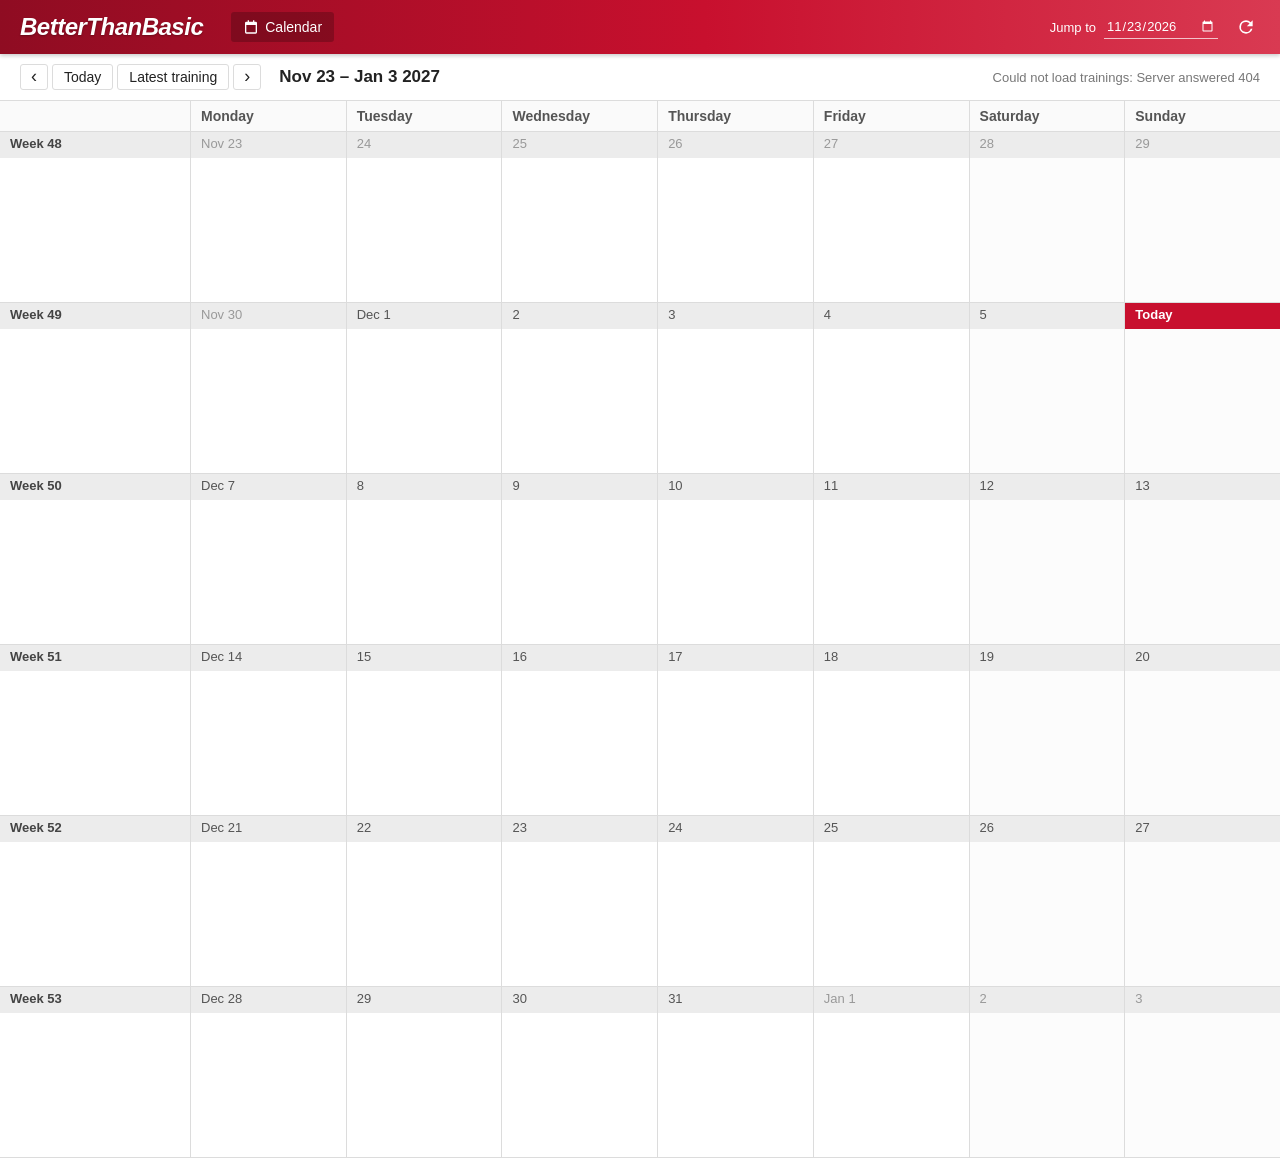
==== frontend/index.html @ 23f67a5b "Added a frontend calender function in the style of the old Today's Plan" ====
<!DOCTYPE html>
<html lang="en">
<head>
    <meta charset="utf-8">
    <meta name="viewport" content="width=device-width, initial-scale=1">
    <title>BetterThanBasic · Calendar</title>
    <link rel="icon" href="favicon.svg" type="image/svg+xml">
    <link rel="stylesheet" href="styles.css">
</head>
<body>
<header class="topbar">
    <div class="brand">BetterThanBasic</div>
    <nav class="nav">
        <a class="nav-item active" href="#">
            <svg viewBox="0 0 24 24" aria-hidden="true"><path d="M7 2v2H5a2 2 0 0 0-2 2v14a2 2 0 0 0 2 2h14a2 2 0 0 0 2-2V6a2 2 0 0 0-2-2h-2V2h-2v2H9V2H7zm-2 7h14v11H5V9z"/></svg>
            Calendar
        </a>
    </nav>
    <div class="tools">
        <label class="jump">Jump to
            <input type="date" id="jump-date">
        </label>
        <button class="icon-btn" id="reload" title="Reload training data">
            <svg viewBox="0 0 24 24" aria-hidden="true"><path d="M17.65 6.35A7.96 7.96 0 0 0 12 4a8 8 0 1 0 7.75 10h-2.08A6 6 0 1 1 12 6c1.66 0 3.14.69 4.22 1.78L13 11h7V4l-2.35 2.35z"/></svg>
        </button>
    </div>
</header>

<div class="toolbar">
    <div class="nav-buttons">
        <button id="prev" title="Previous week (←)">&lsaquo;</button>
        <button id="today">Today</button>
        <button id="latest">Latest training</button>
        <button id="next" title="Next week (→)">&rsaquo;</button>
    </div>
    <h1 id="range-label"></h1>
    <div class="status" id="status"></div>
</div>

<main class="calendar" id="calendar">
    <div class="cal-head" id="cal-head"></div>
    <div id="weeks"></div>
</main>

<dialog id="details">
    <form method="dialog" class="details-card">
        <header>
            <div>
                <h2 id="details-title"></h2>
                <p id="details-sub"></p>
            </div>
            <button class="close" aria-label="Close">&times;</button>
        </header>
        <dl id="details-list"></dl>
    </form>
</dialog>

<script src="app.js"></script>
</body>
</html>
---- frontend/styles.css ----
:root {
    --red: #c8102e;
    --red-dark: #8f0c22;
    --red-soft: #fdecef;
    --ink: #222;
    --muted: #777;
    --line: #dcdcdc;
    --band: #ececec;
    --bg: #ffffff;
    --summary-width: 190px;
    font-family: "Segoe UI", Roboto, Helvetica, Arial, sans-serif;
    font-size: 14px;
    color: var(--ink);
}

* { box-sizing: border-box; }

body {
    margin: 0;
    background: var(--bg);
    display: flex;
    flex-direction: column;
    min-height: 100vh;
}

button { font: inherit; cursor: pointer; }

/* ---------- Top bar ---------- */
.topbar {
    display: flex;
    align-items: center;
    gap: 28px;
    height: 54px;
    padding: 0 20px;
    background: linear-gradient(90deg, var(--red-dark) 0%, var(--red) 55%, #d93a52 100%);
    color: #fff;
    box-shadow: 0 2px 4px rgba(0, 0, 0, .2);
    position: sticky;
    top: 0;
    z-index: 10;
}

.brand {
    font-size: 24px;
    font-weight: 800;
    font-style: italic;
    letter-spacing: -.5px;
    text-shadow: 0 1px 2px rgba(0, 0, 0, .3);
}

.nav { display: flex; gap: 4px; }

.nav-item {
    display: flex;
    align-items: center;
    gap: 6px;
    padding: 7px 12px;
    color: #fff;
    text-decoration: none;
    border-radius: 3px;
    opacity: .85;
}
.nav-item svg { width: 16px; height: 16px; fill: currentColor; }
.nav-item.active { background: rgba(0, 0, 0, .22); opacity: 1; }

.tools { margin-left: auto; display: flex; align-items: center; gap: 14px; }

.jump { display: flex; align-items: center; gap: 8px; font-size: 13px; }
.jump input {
    border: none;
    border-bottom: 1px solid rgba(255, 255, 255, .7);
    background: transparent;
    color: #fff;
    color-scheme: dark;
    padding: 3px 2px;
    font: inherit;
}

.icon-btn {
    background: none;
    border: none;
    padding: 4px;
    color: #fff;
    display: flex;
}
.icon-btn svg { width: 20px; height: 20px; fill: currentColor; }
.icon-btn.spinning svg { animation: spin .8s linear infinite; }
@keyframes spin { to { transform: rotate(360deg); } }

/* ---------- Toolbar ---------- */
.toolbar {
    display: flex;
    align-items: center;
    gap: 18px;
    padding: 10px 20px;
    border-bottom: 1px solid var(--line);
}
.toolbar h1 { font-size: 17px; font-weight: 600; margin: 0; }
.status { margin-left: auto; color: var(--muted); font-size: 13px; }

.nav-buttons { display: flex; gap: 4px; }
.nav-buttons button {
    background: #fff;
    border: 1px solid var(--line);
    border-radius: 3px;
    padding: 4px 11px;
    color: var(--ink);
}
.nav-buttons button:hover { border-color: var(--red); color: var(--red); }
#prev, #next { font-size: 18px; line-height: 1; padding: 2px 10px 4px; }

/* ---------- Calendar ---------- */
.calendar { flex: 1; overflow-x: auto; }

.cal-head, .week {
    display: grid;
    grid-template-columns: var(--summary-width) repeat(7, minmax(150px, 1fr));
    min-width: calc(var(--summary-width) + 7 * 150px);
}

.cal-head {
    position: sticky;
    top: 0;
    background: #fafafa;
    border-bottom: 1px solid var(--line);
    font-weight: 600;
    color: #555;
}
.cal-head div { padding: 7px 10px; border-left: 1px solid var(--line); }
.cal-head div:first-child { border-left: none; }

.week { border-bottom: 1px solid var(--line); }
.week > div { border-left: 1px solid var(--line); min-height: 170px; }
.week > div:first-child { border-left: none; }

.band {
    background: var(--band);
    padding: 4px 10px;
    font-size: 13px;
    color: #555;
    height: 26px;
}

.week-summary .band { font-weight: 700; color: #444; }
.week-summary table { margin: 8px 10px; border-collapse: collapse; font-size: 13px; }
.week-summary td { padding: 2px 0; }
.week-summary td:first-child { color: var(--muted); padding-right: 14px; }
.week-summary td:last-child { text-align: right; font-variant-numeric: tabular-nums; }
.week-summary .tss { color: #fff; background: var(--red); border-radius: 3px; padding: 0 5px; font-weight: 700; }

.day.today .band { background: var(--red); color: #fff; font-weight: 700; }
.day.other-month .band { color: #999; }
.day.weekend { background: #fcfcfc; }

.workouts { padding: 6px; display: flex; flex-direction: column; gap: 6px; }

/* ---------- Workout card ---------- */
.workout {
    display: block;
    width: 100%;
    text-align: left;
    background: #fff;
    border: 1px solid var(--line);
    border-radius: 3px;
    padding: 0;
    color: inherit;
    overflow: hidden;
    transition: border-color .1s, box-shadow .1s;
}
.workout:hover { border-color: var(--red); box-shadow: 0 1px 4px rgba(200, 16, 46, .25); }

.workout-title {
    display: flex;
    align-items: stretch;
    background: #f4f4f4;
    border-bottom: 1px solid var(--line);
}
.workout-icon {
    background: var(--red);
    width: 32px;
    display: flex;
    align-items: center;
    justify-content: center;
    flex-shrink: 0;
}
.workout-icon svg { width: 22px; height: 22px; fill: none; stroke: #fff; stroke-width: 1.8; }
.workout-name { padding: 4px 8px; font-weight: 600; font-size: 13px; line-height: 1.25; }
.workout-name small { display: block; font-weight: 400; color: var(--muted); }

.metrics {
    display: grid;
    grid-template-columns: 1fr 1fr;
    gap: 3px 8px;
    padding: 6px 8px 7px;
    font-size: 12px;
    font-variant-numeric: tabular-nums;
}
.metric { display: flex; align-items: baseline; gap: 3px; white-space: nowrap; }
.metric b { font-weight: 600; }
.metric .unit { color: var(--muted); font-size: 11px; }
.metric .hr { color: var(--red); }
.metric.na b { color: #bbb; font-weight: 400; }

/* ---------- Details dialog ---------- */
dialog {
    border: none;
    padding: 0;
    border-radius: 4px;
    box-shadow: 0 10px 40px rgba(0, 0, 0, .3);
    width: min(440px, 92vw);
}
dialog::backdrop { background: rgba(0, 0, 0, .35); }
.details-card header {
    display: flex;
    justify-content: space-between;
    align-items: flex-start;
    padding: 14px 18px;
    background: linear-gradient(90deg, var(--red-dark), var(--red));
    color: #fff;
}
.details-card h2 { margin: 0; font-size: 18px; }
.details-card p { margin: 3px 0 0; opacity: .85; font-size: 13px; }
.close { background: none; border: none; color: #fff; font-size: 24px; line-height: 1; }
dl {
    display: grid;
    grid-template-columns: auto 1fr;
    gap: 6px 20px;
    margin: 0;
    padding: 16px 18px 20px;
}
dt { color: var(--muted); }
dd { margin: 0; text-align: right; font-weight: 600; font-variant-numeric: tabular-nums; }

.empty-state { padding: 40px; text-align: center; color: var(--muted); }
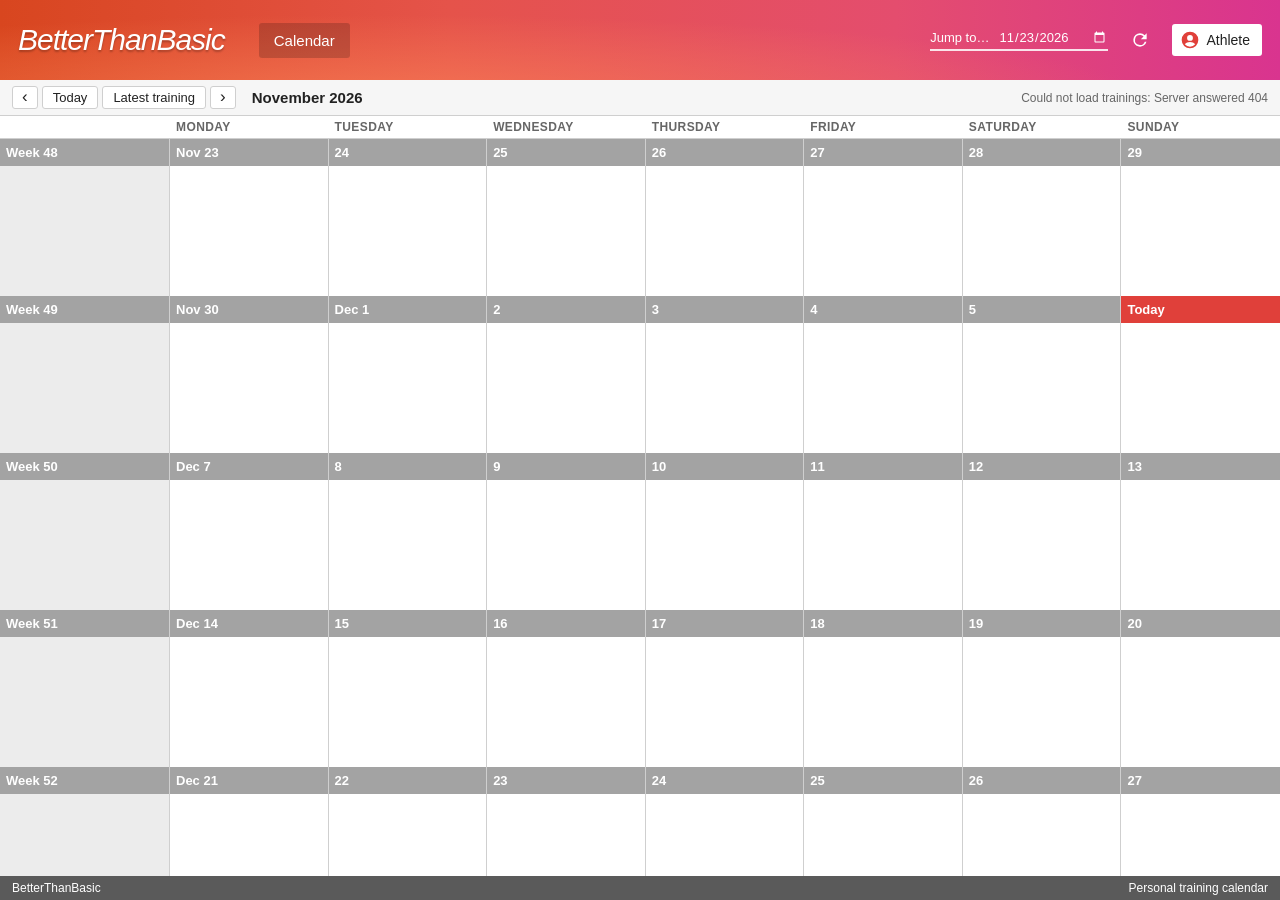
==== commit 1854b4bb: "Changed the name of TScore to TSS and made the page infinite scrollable" ====
--- a/frontend/index.html
+++ b/frontend/index.html
@@ -11,18 +11,19 @@
 <header class="topbar">
     <div class="brand">BetterThanBasic</div>
     <nav class="nav">
-        <a class="nav-item active" href="#">
-            <svg viewBox="0 0 24 24" aria-hidden="true"><path d="M7 2v2H5a2 2 0 0 0-2 2v14a2 2 0 0 0 2 2h14a2 2 0 0 0 2-2V6a2 2 0 0 0-2-2h-2V2h-2v2H9V2H7zm-2 7h14v11H5V9z"/></svg>
-            Calendar
-        </a>
+        <a class="nav-item active" href="#">Calendar</a>
     </nav>
     <div class="tools">
-        <label class="jump">Jump to
+        <label class="jump">Jump to…
             <input type="date" id="jump-date">
         </label>
         <button class="icon-btn" id="reload" title="Reload training data">
             <svg viewBox="0 0 24 24" aria-hidden="true"><path d="M17.65 6.35A7.96 7.96 0 0 0 12 4a8 8 0 1 0 7.75 10h-2.08A6 6 0 1 1 12 6c1.66 0 3.14.69 4.22 1.78L13 11h7V4l-2.35 2.35z"/></svg>
         </button>
+        <div class="user-badge">
+            <svg viewBox="0 0 24 24" aria-hidden="true"><path d="M12 2a10 10 0 1 0 0 20 10 10 0 0 0 0-20zm0 4a3.5 3.5 0 1 1 0 7 3.5 3.5 0 0 1 0-7zm0 14a8 8 0 0 1-6.2-2.95C7.2 15.4 9.5 14.5 12 14.5s4.8.9 6.2 2.55A8 8 0 0 1 12 20z"/></svg>
+            Athlete
+        </div>
     </div>
 </header>
 
@@ -42,6 +43,11 @@
     <div id="weeks"></div>
 </main>
 
+<footer class="footer">
+    <span>BetterThanBasic</span>
+    <span>Personal training calendar</span>
+</footer>
+
 <dialog id="details">
     <form method="dialog" class="details-card">
         <header>
--- a/frontend/styles.css
+++ b/frontend/styles.css
@@ -1,13 +1,15 @@
 :root {
-    --red: #c8102e;
-    --red-dark: #8f0c22;
-    --red-soft: #fdecef;
+    --red: #e0403a;
+    --red-dark: #c42f2a;
+    --band: #a3a3a3;
+    --band-text: #fff;
+    --summary-bg: #ececec;
     --ink: #222;
-    --muted: #777;
-    --line: #dcdcdc;
-    --band: #ececec;
-    --bg: #ffffff;
-    --summary-width: 190px;
+    --muted: #666;
+    --line: #cfcfcf;
+    --bike: #f7df7a;
+    --summary-width: 170px;
+    --day-min: 150px;
     font-family: "Segoe UI", Roboto, Helvetica, Arial, sans-serif;
     font-size: 14px;
     color: var(--ink);
@@ -15,12 +17,13 @@
 
 * { box-sizing: border-box; }
 
+html, body { height: 100%; }
+
 body {
     margin: 0;
-    background: var(--bg);
     display: flex;
     flex-direction: column;
-    min-height: 100vh;
+    background: #fff;
 }
 
 button { font: inherit; cursor: pointer; }
@@ -29,50 +32,51 @@
 .topbar {
     display: flex;
     align-items: center;
-    gap: 28px;
-    height: 54px;
-    padding: 0 20px;
-    background: linear-gradient(90deg, var(--red-dark) 0%, var(--red) 55%, #d93a52 100%);
-    color: #fff;
-    box-shadow: 0 2px 4px rgba(0, 0, 0, .2);
-    position: sticky;
-    top: 0;
-    z-index: 10;
+    gap: 22px;
+    height: 80px;
+    padding: 0 18px;
+    flex-shrink: 0;
+    background:
+        radial-gradient(ellipse at 30% 120%, rgba(255, 140, 90, .55), transparent 60%),
+        linear-gradient(90deg, #d8461f 0%, #e5534a 35%, #e44d6e 70%, #d9348f 100%);
+    color: #fff;
 }
 
 .brand {
-    font-size: 24px;
-    font-weight: 800;
+    font-family: "Arial Black", "Segoe UI Black", Impact, sans-serif;
+    font-size: 30px;
     font-style: italic;
-    letter-spacing: -.5px;
-    text-shadow: 0 1px 2px rgba(0, 0, 0, .3);
+    letter-spacing: -1px;
+    text-shadow: 0 2px 2px rgba(0, 0, 0, .25);
+    margin-right: 12px;
 }
 
 .nav { display: flex; gap: 4px; }
 
 .nav-item {
-    display: flex;
-    align-items: center;
-    gap: 6px;
-    padding: 7px 12px;
+    padding: 9px 15px;
     color: #fff;
     text-decoration: none;
     border-radius: 3px;
-    opacity: .85;
-}
-.nav-item svg { width: 16px; height: 16px; fill: currentColor; }
-.nav-item.active { background: rgba(0, 0, 0, .22); opacity: 1; }
-
-.tools { margin-left: auto; display: flex; align-items: center; gap: 14px; }
-
-.jump { display: flex; align-items: center; gap: 8px; font-size: 13px; }
+    font-size: 15px;
+}
+.nav-item.active { background: rgba(0, 0, 0, .18); }
+
+.tools { margin-left: auto; display: flex; align-items: center; gap: 18px; }
+
+.jump {
+    display: flex;
+    align-items: center;
+    gap: 8px;
+    font-size: 13px;
+    border-bottom: 2px solid rgba(255, 255, 255, .85);
+    padding-bottom: 3px;
+}
 .jump input {
     border: none;
-    border-bottom: 1px solid rgba(255, 255, 255, .7);
     background: transparent;
     color: #fff;
     color-scheme: dark;
-    padding: 3px 2px;
     font: inherit;
 }
 
@@ -87,119 +91,140 @@
 .icon-btn.spinning svg { animation: spin .8s linear infinite; }
 @keyframes spin { to { transform: rotate(360deg); } }
 
+.user-badge {
+    display: flex;
+    align-items: center;
+    gap: 6px;
+    background: #fff;
+    color: var(--ink);
+    border-radius: 3px;
+    padding: 6px 12px 6px 8px;
+    font-size: 14px;
+}
+.user-badge svg { width: 20px; height: 20px; fill: var(--red); }
+
 /* ---------- Toolbar ---------- */
 .toolbar {
     display: flex;
     align-items: center;
-    gap: 18px;
-    padding: 10px 20px;
+    gap: 16px;
+    padding: 6px 12px;
+    background: #f6f6f6;
     border-bottom: 1px solid var(--line);
-}
-.toolbar h1 { font-size: 17px; font-weight: 600; margin: 0; }
-.status { margin-left: auto; color: var(--muted); font-size: 13px; }
+    flex-shrink: 0;
+}
+.toolbar h1 { font-size: 15px; font-weight: 600; margin: 0; }
+.status { margin-left: auto; color: var(--muted); font-size: 12px; }
 
 .nav-buttons { display: flex; gap: 4px; }
 .nav-buttons button {
     background: #fff;
     border: 1px solid var(--line);
     border-radius: 3px;
-    padding: 4px 11px;
+    padding: 3px 10px;
+    font-size: 13px;
     color: var(--ink);
 }
 .nav-buttons button:hover { border-color: var(--red); color: var(--red); }
-#prev, #next { font-size: 18px; line-height: 1; padding: 2px 10px 4px; }
+#prev, #next { font-size: 17px; line-height: 1; padding: 1px 9px 3px; }
 
 /* ---------- Calendar ---------- */
-.calendar { flex: 1; overflow-x: auto; }
+/* position: relative so week offsetTop is measured from here; overflow-anchor off because
+   prependWeeks() corrects the scroll position itself. */
+.calendar { flex: 1; min-height: 0; overflow: auto; position: relative; overflow-anchor: none; }
 
 .cal-head, .week {
     display: grid;
-    grid-template-columns: var(--summary-width) repeat(7, minmax(150px, 1fr));
-    min-width: calc(var(--summary-width) + 7 * 150px);
+    grid-template-columns: var(--summary-width) repeat(7, minmax(var(--day-min), 1fr));
+    min-width: calc(var(--summary-width) + 7 * var(--day-min));
 }
 
 .cal-head {
     position: sticky;
     top: 0;
-    background: #fafafa;
+    z-index: 2;
+    background: #fff;
     border-bottom: 1px solid var(--line);
+    font-size: 12px;
     font-weight: 600;
-    color: #555;
-}
-.cal-head div { padding: 7px 10px; border-left: 1px solid var(--line); }
-.cal-head div:first-child { border-left: none; }
-
-.week { border-bottom: 1px solid var(--line); }
-.week > div { border-left: 1px solid var(--line); min-height: 170px; }
-.week > div:first-child { border-left: none; }
+    color: var(--muted);
+    text-transform: uppercase;
+    letter-spacing: .4px;
+}
+.cal-head div { padding: 4px 6px; }
+
+.week > div { border-right: 1px solid var(--line); min-height: 157px; }
+.week > div:last-child { border-right: none; }
 
 .band {
     background: var(--band);
-    padding: 4px 10px;
+    color: var(--band-text);
+    padding: 3px 6px;
     font-size: 13px;
-    color: #555;
-    height: 26px;
-}
-
-.week-summary .band { font-weight: 700; color: #444; }
-.week-summary table { margin: 8px 10px; border-collapse: collapse; font-size: 13px; }
-.week-summary td { padding: 2px 0; }
-.week-summary td:first-child { color: var(--muted); padding-right: 14px; }
-.week-summary td:last-child { text-align: right; font-variant-numeric: tabular-nums; }
-.week-summary .tss { color: #fff; background: var(--red); border-radius: 3px; padding: 0 5px; font-weight: 700; }
-
-.day.today .band { background: var(--red); color: #fff; font-weight: 700; }
-.day.other-month .band { color: #999; }
-.day.weekend { background: #fcfcfc; }
-
-.workouts { padding: 6px; display: flex; flex-direction: column; gap: 6px; }
+    height: 27px;
+    line-height: 21px;
+    font-weight: 600;
+}
+
+.week-summary { background: var(--summary-bg); }
+.week-summary table { margin: 4px 6px; border-collapse: collapse; font-size: 12px; width: 150px; }
+.week-summary td { padding: 1px 0; }
+.week-summary td:last-child { font-variant-numeric: tabular-nums; }
+
+.day.today .band { background: var(--red); }
+
+.workouts { padding: 3px 4px; display: flex; flex-direction: column; gap: 4px; }
 
 /* ---------- Workout card ---------- */
 .workout {
-    display: block;
+    display: flex;
+    gap: 4px;
     width: 100%;
     text-align: left;
-    background: #fff;
-    border: 1px solid var(--line);
-    border-radius: 3px;
-    padding: 0;
+    background: none;
+    border: none;
+    padding: 2px;
+    border-radius: 2px;
     color: inherit;
+    min-width: 0;
+}
+.workout:hover { background: #f3f3f3; }
+
+.workout-icon {
+    width: 32px;
+    height: 32px;
+    flex-shrink: 0;
+    background: var(--bike);
+    display: flex;
+    align-items: center;
+    justify-content: center;
+}
+.workout-icon svg { width: 22px; height: 22px; fill: none; stroke: #444; stroke-width: 1.6; }
+
+.workout-text { min-width: 0; line-height: 1.2; }
+.workout-name {
+    font-size: 14px;
+    white-space: nowrap;
     overflow: hidden;
-    transition: border-color .1s, box-shadow .1s;
-}
-.workout:hover { border-color: var(--red); box-shadow: 0 1px 4px rgba(200, 16, 46, .25); }
-
-.workout-title {
-    display: flex;
-    align-items: stretch;
-    background: #f4f4f4;
-    border-bottom: 1px solid var(--line);
-}
-.workout-icon {
-    background: var(--red);
-    width: 32px;
-    display: flex;
-    align-items: center;
-    justify-content: center;
-    flex-shrink: 0;
-}
-.workout-icon svg { width: 22px; height: 22px; fill: none; stroke: #fff; stroke-width: 1.8; }
-.workout-name { padding: 4px 8px; font-weight: 600; font-size: 13px; line-height: 1.25; }
-.workout-name small { display: block; font-weight: 400; color: var(--muted); }
-
-.metrics {
-    display: grid;
-    grid-template-columns: 1fr 1fr;
-    gap: 3px 8px;
-    padding: 6px 8px 7px;
+    text-overflow: ellipsis;
+}
+.workout-line {
     font-size: 12px;
+    color: var(--muted);
     font-variant-numeric: tabular-nums;
 }
-.metric { display: flex; align-items: baseline; gap: 3px; white-space: nowrap; }
-.metric b { font-weight: 600; }
-.metric .unit { color: var(--muted); font-size: 11px; }
-.metric .hr { color: var(--red); }
-.metric.na b { color: #bbb; font-weight: 400; }
+.workout-line .hr { color: var(--red); }
+
+/* ---------- Footer ---------- */
+.footer {
+    display: flex;
+    justify-content: space-between;
+    background: #5a5a5a;
+    color: #fff;
+    font-size: 12px;
+    padding: 5px 12px;
+    flex-shrink: 0;
+}
 
 /* ---------- Details dialog ---------- */
 dialog {
@@ -215,11 +240,11 @@
     justify-content: space-between;
     align-items: flex-start;
     padding: 14px 18px;
-    background: linear-gradient(90deg, var(--red-dark), var(--red));
+    background: linear-gradient(90deg, #d8461f, #e44d6e);
     color: #fff;
 }
 .details-card h2 { margin: 0; font-size: 18px; }
-.details-card p { margin: 3px 0 0; opacity: .85; font-size: 13px; }
+.details-card p { margin: 3px 0 0; opacity: .9; font-size: 13px; }
 .close { background: none; border: none; color: #fff; font-size: 24px; line-height: 1; }
 dl {
     display: grid;
@@ -230,5 +255,3 @@
 }
 dt { color: var(--muted); }
 dd { margin: 0; text-align: right; font-weight: 600; font-variant-numeric: tabular-nums; }
-
-.empty-state { padding: 40px; text-align: center; color: var(--muted); }
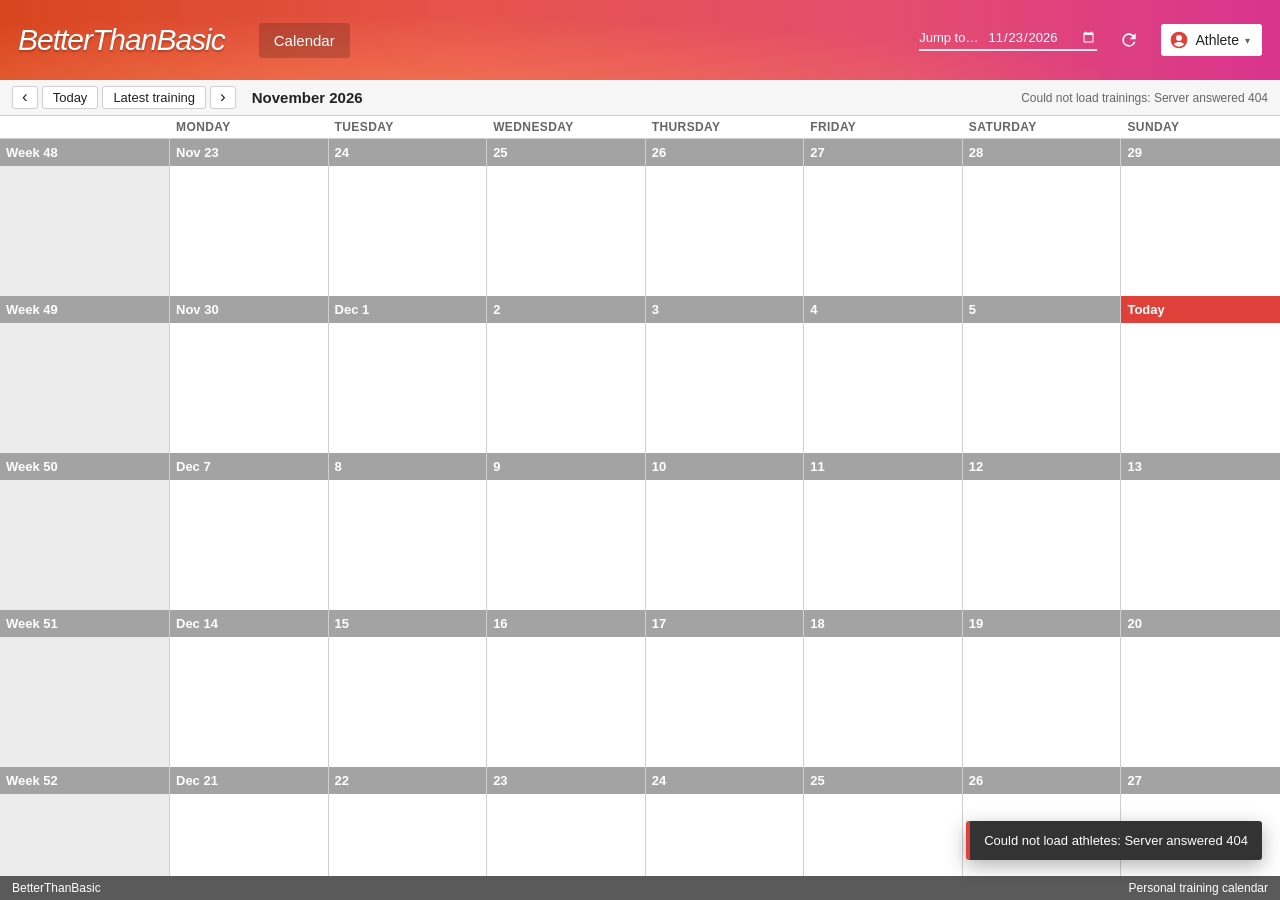
==== commit b49b27eb: "Changed a bit about the ability to upload files, and the ablitity to make different athlete profiles" ====
--- a/frontend/index.html
+++ b/frontend/index.html
@@ -11,7 +11,7 @@
 <header class="topbar">
     <div class="brand">BetterThanBasic</div>
     <nav class="nav">
-        <a class="nav-item active" href="#">Calendar</a>
+        <a class="nav-item active" href="index.html">Calendar</a>
     </nav>
     <div class="tools">
         <label class="jump">Jump to…
@@ -20,9 +20,15 @@
         <button class="icon-btn" id="reload" title="Reload training data">
             <svg viewBox="0 0 24 24" aria-hidden="true"><path d="M17.65 6.35A7.96 7.96 0 0 0 12 4a8 8 0 1 0 7.75 10h-2.08A6 6 0 1 1 12 6c1.66 0 3.14.69 4.22 1.78L13 11h7V4l-2.35 2.35z"/></svg>
         </button>
-        <div class="user-badge">
-            <svg viewBox="0 0 24 24" aria-hidden="true"><path d="M12 2a10 10 0 1 0 0 20 10 10 0 0 0 0-20zm0 4a3.5 3.5 0 1 1 0 7 3.5 3.5 0 0 1 0-7zm0 14a8 8 0 0 1-6.2-2.95C7.2 15.4 9.5 14.5 12 14.5s4.8.9 6.2 2.55A8 8 0 0 1 12 20z"/></svg>
-            Athlete
+        <div class="athlete-menu">
+            <button class="user-badge" id="athlete-button" type="button" aria-haspopup="menu" aria-expanded="false">
+                <svg viewBox="0 0 24 24" aria-hidden="true"><path d="M12 2a10 10 0 1 0 0 20 10 10 0 0 0 0-20zm0 4a3.5 3.5 0 1 1 0 7 3.5 3.5 0 0 1 0-7zm0 14a8 8 0 0 1-6.2-2.95C7.2 15.4 9.5 14.5 12 14.5s4.8.9 6.2 2.55A8 8 0 0 1 12 20z"/></svg>
+                <span id="athlete-name">Athlete</span> <span class="caret" aria-hidden="true">&#9662;</span>
+            </button>
+            <!-- Filled by setupAthleteMenu() in common.js -->
+            <div class="menu" id="athlete-dropdown" role="menu" hidden></div>
+            <input type="file" id="upload-input" accept=".fit,.FIT" multiple hidden>
+            <input type="file" id="upload-folder-input" webkitdirectory multiple hidden>
         </div>
     </div>
 </header>
@@ -48,19 +54,7 @@
     <span>Personal training calendar</span>
 </footer>
 
-<dialog id="details">
-    <form method="dialog" class="details-card">
-        <header>
-            <div>
-                <h2 id="details-title"></h2>
-                <p id="details-sub"></p>
-            </div>
-            <button class="close" aria-label="Close">&times;</button>
-        </header>
-        <dl id="details-list"></dl>
-    </form>
-</dialog>
-
+<script src="common.js"></script>
 <script src="app.js"></script>
 </body>
 </html>
--- a/frontend/styles.css
+++ b/frontend/styles.css
@@ -100,8 +100,68 @@
     border-radius: 3px;
     padding: 6px 12px 6px 8px;
     font-size: 14px;
+    border: none;
 }
 .user-badge svg { width: 20px; height: 20px; fill: var(--red); }
+.user-badge .caret { font-size: 10px; color: var(--muted); }
+
+/* ---------- Athlete dropdown ---------- */
+.athlete-menu { position: relative; }
+.menu {
+    position: absolute;
+    right: 0;
+    top: calc(100% + 6px);
+    min-width: 200px;
+    background: #fff;
+    border-radius: 3px;
+    box-shadow: 0 6px 20px rgba(0, 0, 0, .22);
+    padding: 4px 0;
+    z-index: 20;
+}
+.menu button {
+    display: flex;
+    align-items: center;
+    gap: 10px;
+    width: 100%;
+    background: none;
+    border: none;
+    padding: 9px 14px;
+    color: var(--ink);
+    font-size: 14px;
+    text-align: left;
+}
+.menu button:hover, .menu button:focus-visible { background: #f3f3f3; color: var(--red); }
+.menu button[aria-checked="true"] { font-weight: 600; }
+.menu-icon { width: 18px; height: 18px; flex-shrink: 0; display: flex; }
+.menu svg { width: 18px; height: 18px; fill: currentColor; }
+.menu-label {
+    padding: 6px 14px 2px;
+    font-size: 11px;
+    font-weight: 600;
+    text-transform: uppercase;
+    letter-spacing: .4px;
+    color: var(--muted);
+}
+.menu hr { border: none; border-top: 1px solid #e6e6e6; margin: 4px 0; }
+
+/* ---------- Upload messages ---------- */
+.toast {
+    position: fixed;
+    right: 18px;
+    bottom: 40px;
+    max-width: 420px;
+    background: #333;
+    color: #fff;
+    border-left: 4px solid var(--red);
+    border-radius: 3px;
+    padding: 10px 14px;
+    font-size: 13px;
+    line-height: 1.5;
+    white-space: pre-line;
+    box-shadow: 0 6px 20px rgba(0, 0, 0, .3);
+    cursor: pointer;
+    z-index: 30;
+}
 
 /* ---------- Toolbar ---------- */
 .toolbar {
@@ -117,7 +177,7 @@
 .status { margin-left: auto; color: var(--muted); font-size: 12px; }
 
 .nav-buttons { display: flex; gap: 4px; }
-.nav-buttons button {
+.nav-buttons button, .nav-buttons .button {
     background: #fff;
     border: 1px solid var(--line);
     border-radius: 3px;
@@ -125,7 +185,9 @@
     font-size: 13px;
     color: var(--ink);
 }
-.nav-buttons button:hover { border-color: var(--red); color: var(--red); }
+.nav-buttons button:hover, .nav-buttons .button[href]:hover { border-color: var(--red); color: var(--red); }
+.nav-buttons .button { text-decoration: none; }
+.nav-buttons .button.disabled { color: #bbb; cursor: default; }
 #prev, #next { font-size: 17px; line-height: 1; padding: 1px 9px 3px; }
 
 /* ---------- Calendar ---------- */
@@ -186,6 +248,7 @@
     padding: 2px;
     border-radius: 2px;
     color: inherit;
+    text-decoration: none;
     min-width: 0;
 }
 .workout:hover { background: #f3f3f3; }
@@ -226,32 +289,3 @@
     flex-shrink: 0;
 }
 
-/* ---------- Details dialog ---------- */
-dialog {
-    border: none;
-    padding: 0;
-    border-radius: 4px;
-    box-shadow: 0 10px 40px rgba(0, 0, 0, .3);
-    width: min(440px, 92vw);
-}
-dialog::backdrop { background: rgba(0, 0, 0, .35); }
-.details-card header {
-    display: flex;
-    justify-content: space-between;
-    align-items: flex-start;
-    padding: 14px 18px;
-    background: linear-gradient(90deg, #d8461f, #e44d6e);
-    color: #fff;
-}
-.details-card h2 { margin: 0; font-size: 18px; }
-.details-card p { margin: 3px 0 0; opacity: .9; font-size: 13px; }
-.close { background: none; border: none; color: #fff; font-size: 24px; line-height: 1; }
-dl {
-    display: grid;
-    grid-template-columns: auto 1fr;
-    gap: 6px 20px;
-    margin: 0;
-    padding: 16px 18px 20px;
-}
-dt { color: var(--muted); }
-dd { margin: 0; text-align: right; font-weight: 600; font-variant-numeric: tabular-nums; }
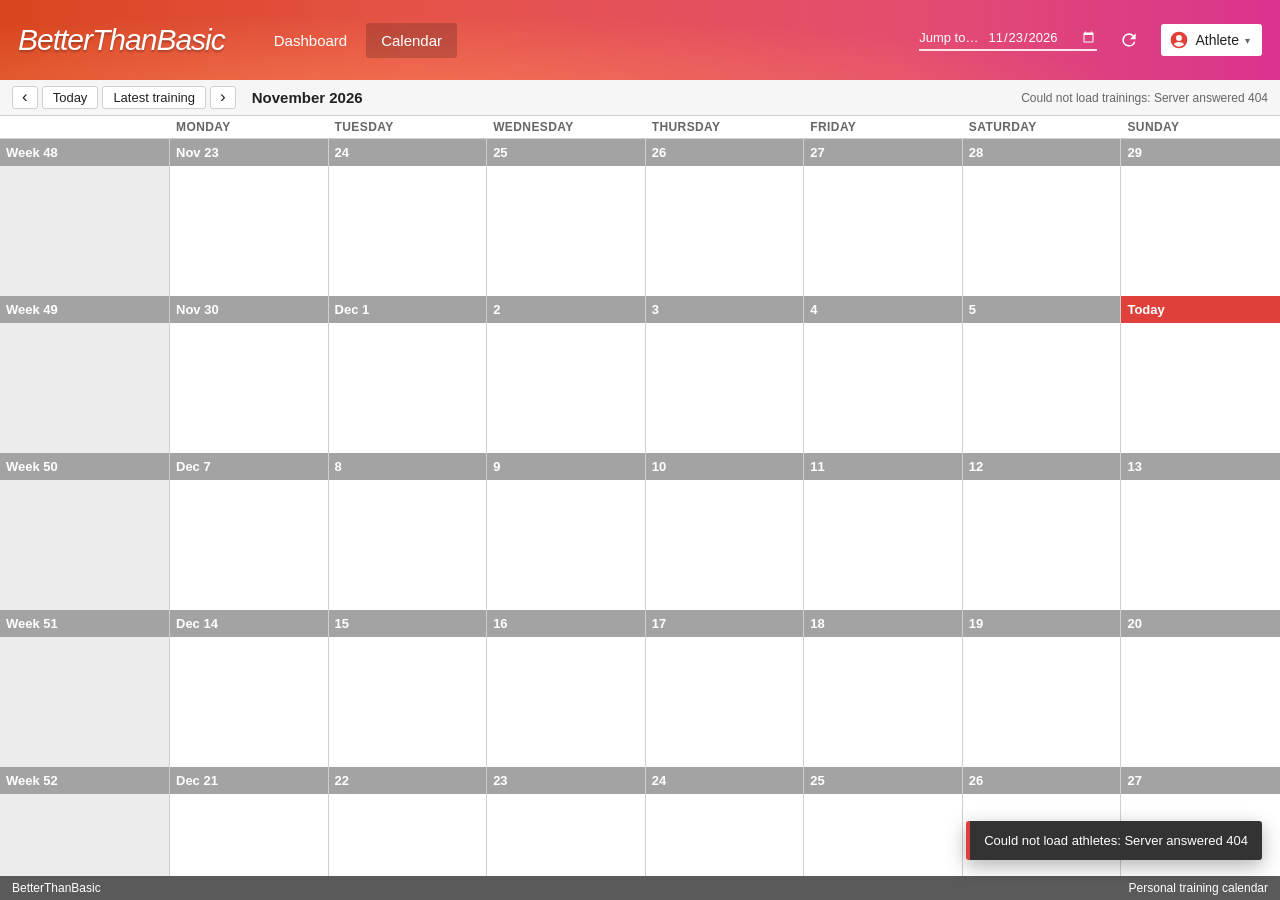
==== commit c0ba9e56: "Added a dashboard functionality, so that it shows the best power numbers." ====
--- a/frontend/index.html
+++ b/frontend/index.html
@@ -11,6 +11,7 @@
 <header class="topbar">
     <div class="brand">BetterThanBasic</div>
     <nav class="nav">
+        <a class="nav-item" href="dashboard.html">Dashboard</a>
         <a class="nav-item active" href="index.html">Calendar</a>
     </nav>
     <div class="tools">
@@ -27,7 +28,7 @@
             </button>
             <!-- Filled by setupAthleteMenu() in common.js -->
             <div class="menu" id="athlete-dropdown" role="menu" hidden></div>
-            <input type="file" id="upload-input" accept=".fit,.FIT" multiple hidden>
+            <input type="file" id="upload-input" accept=".fit,.FIT,.json,.JSON" multiple hidden>
             <input type="file" id="upload-folder-input" webkitdirectory multiple hidden>
         </div>
     </div>
